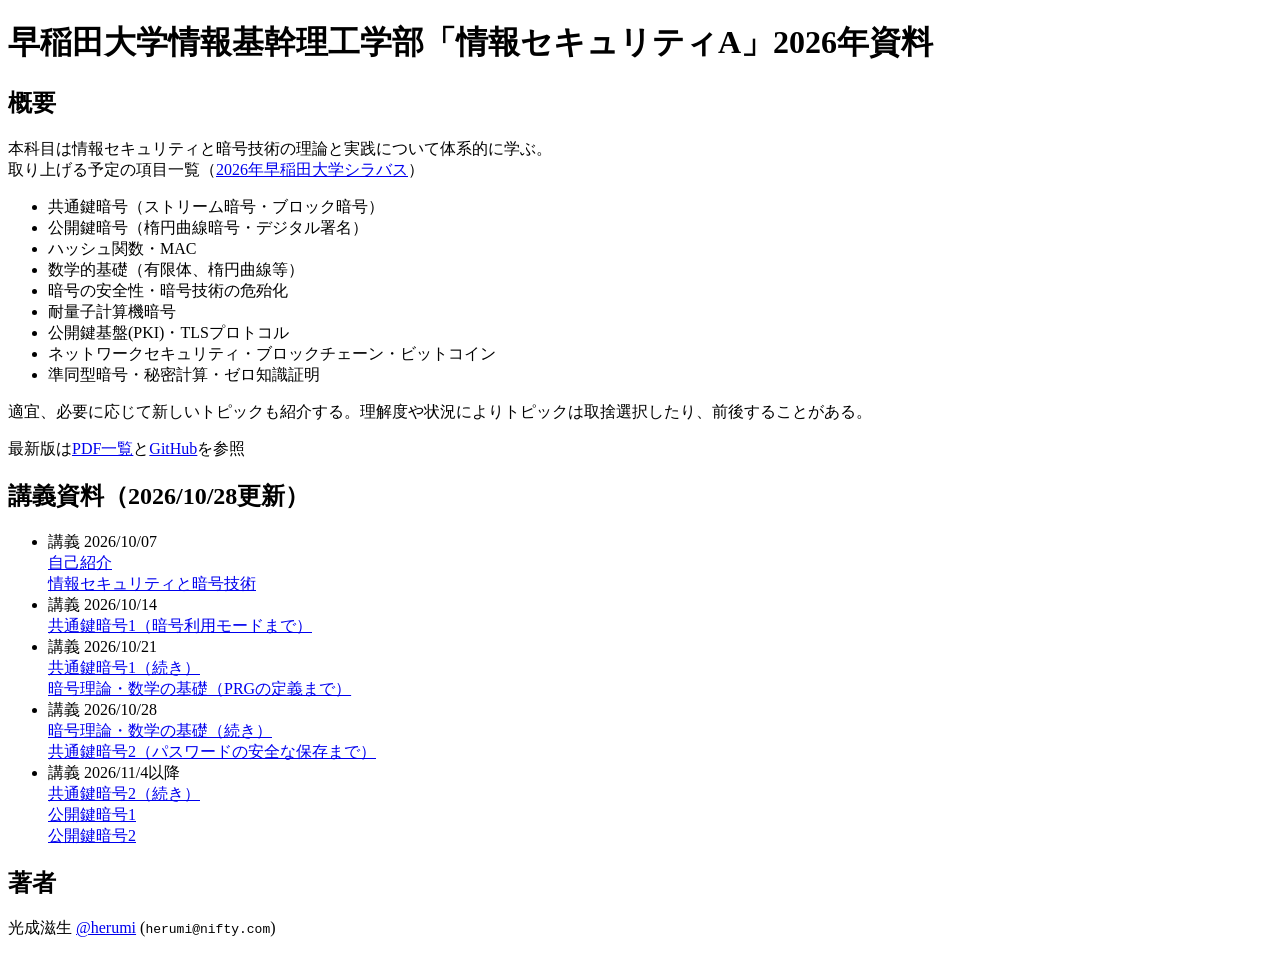
==== index.html @ 186a7a7f "fix link" ====
<!DOCTYPE html>
<html lang="ja">
<head>
<meta charset="UTF-8">
<title>早稲田大学情報基幹理工学部「情報セキュリティA」2026年資料</title>
<link rel="stylesheet" href="style.css">
</head>
<body>
<h1>早稲田大学情報基幹理工学部「情報セキュリティA」2026年資料</h1>

<h2>概要</h2>
本科目は情報セキュリティと暗号技術の理論と実践について体系的に学ぶ。<br>
取り上げる予定の項目一覧（<a href="https://www.wsl.waseda.jp/syllabus/JAA104.php?pKey=2603034009012026260702401026&pLng=jp">2026年早稲田大学シラバス</a>）<br>
<ul>
<li>共通鍵暗号（ストリーム暗号・ブロック暗号）</li>
<li>公開鍵暗号（楕円曲線暗号・デジタル署名）</li>
<li>ハッシュ関数・MAC</li>
<li>数学的基礎（有限体、楕円曲線等）</li>
<li>暗号の安全性・暗号技術の危殆化</li>
<li>耐量子計算機暗号</li>
<li>公開鍵基盤(PKI)・TLSプロトコル</li>
<li>ネットワークセキュリティ・ブロックチェーン・ビットコイン</li>
<li>準同型暗号・秘密計算・ゼロ知識証明</li>
</ul>

適宜、必要に応じて新しいトピックも紹介する。理解度や状況によりトピックは取捨選択したり、前後することがある。

<p>最新版は<a href="https://github.com/herumi/lecture-crypto/tree/gh-pages/pdf">PDF一覧</a>と<a href="https://github.com/herumi/lecture-crypto">GitHub</a>を参照</p>


<h2>講義資料（2026/10/28更新）</h2>
<ul>
<li>講義 2026/10/07<br>
  <a href="pdf/lec-self-intro.pdf">自己紹介</a><br>
  <a href="pdf/lec-info-sec.pdf">情報セキュリティと暗号技術</a><br>
</li>
<li>講義 2026/10/14<br>
  <a href="pdf/lec-sym-crypto.pdf">共通鍵暗号1（暗号利用モードまで）</a><br>
</li>
<li>講義 2026/10/21<br>
  <a href="pdf/lec-sym-crypto.pdf">共通鍵暗号1（続き）</a><br>
  <a href="pdf/lec-theory1.pdf">暗号理論・数学の基礎（PRGの定義まで）</a><br>
</li>
<li>講義 2026/10/28<br>
  <a href="pdf/lec-theory1.pdf">暗号理論・数学の基礎（続き）</a><br>
  <a href="pdf/lec-mac-hash-aead.pdf">共通鍵暗号2（パスワードの安全な保存まで）</a><br>
</li>
<li>講義 2026/11/4以降<br>
  <a href="pdf/lec-mac-hash-aead.pdf">共通鍵暗号2（続き）</a><br>
  <a href="pdf/lec-pkc1.pdf">公開鍵暗号1</a><br>
  <a href="pdf/lec-pkc2.pdf">公開鍵暗号2</a><br>
</li>
</ul>

<h2>著者</h2>
<p>光成滋生 <a href="https://github.com/herumi">@herumi</a> (<code>herumi@nifty.com</code>)</p>

</body>
</html>
---- style.css ----
.new-label {
  color: red;
}
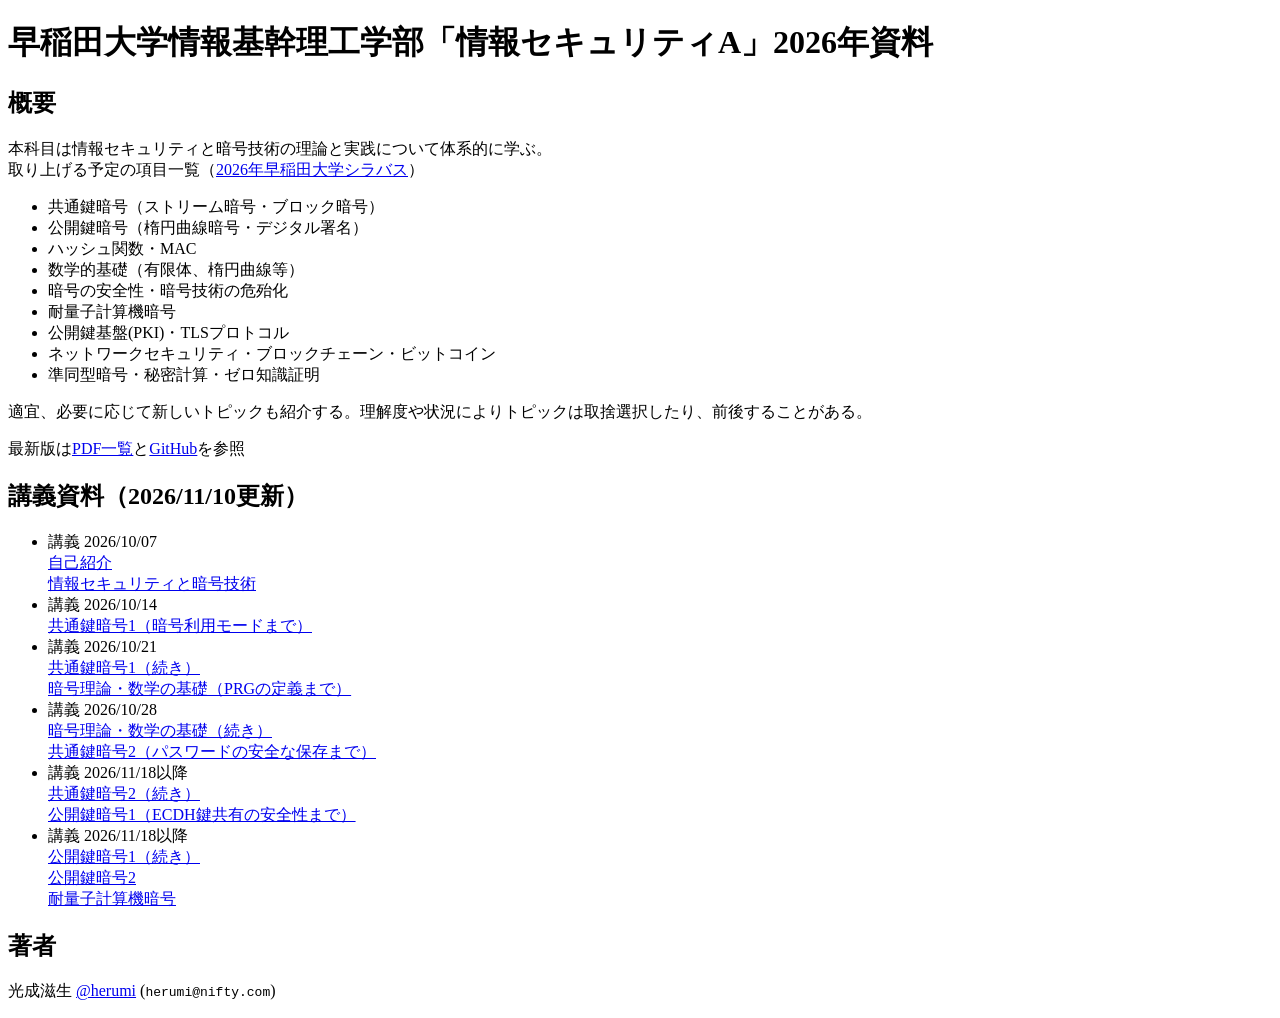
==== commit a07828fe: "update" ====
--- a/index.html
+++ b/index.html
@@ -28,7 +28,7 @@
 <p>最新版は<a href="https://github.com/herumi/lecture-crypto/tree/gh-pages/pdf">PDF一覧</a>と<a href="https://github.com/herumi/lecture-crypto">GitHub</a>を参照</p>
 
 
-<h2>講義資料（2026/10/28更新）</h2>
+<h2>講義資料（2026/11/10更新）</h2>
 <ul>
 <li>講義 2026/10/07<br>
   <a href="pdf/lec-self-intro.pdf">自己紹介</a><br>
@@ -45,10 +45,14 @@
   <a href="pdf/lec-theory1.pdf">暗号理論・数学の基礎（続き）</a><br>
   <a href="pdf/lec-mac-hash-aead.pdf">共通鍵暗号2（パスワードの安全な保存まで）</a><br>
 </li>
-<li>講義 2026/11/4以降<br>
+<li>講義 2026/11/18以降<br>
   <a href="pdf/lec-mac-hash-aead.pdf">共通鍵暗号2（続き）</a><br>
-  <a href="pdf/lec-pkc1.pdf">公開鍵暗号1</a><br>
+  <a href="pdf/lec-pkc1.pdf">公開鍵暗号1（ECDH鍵共有の安全性まで）</a><br>
+</li>
+<li>講義 2026/11/18以降<br>
+  <a href="pdf/lec-pkc1.pdf">公開鍵暗号1（続き）</a><br>
   <a href="pdf/lec-pkc2.pdf">公開鍵暗号2</a><br>
+  <a href="pdf/lec-pqc.pdf">耐量子計算機暗号</a><br>
 </li>
 </ul>
 
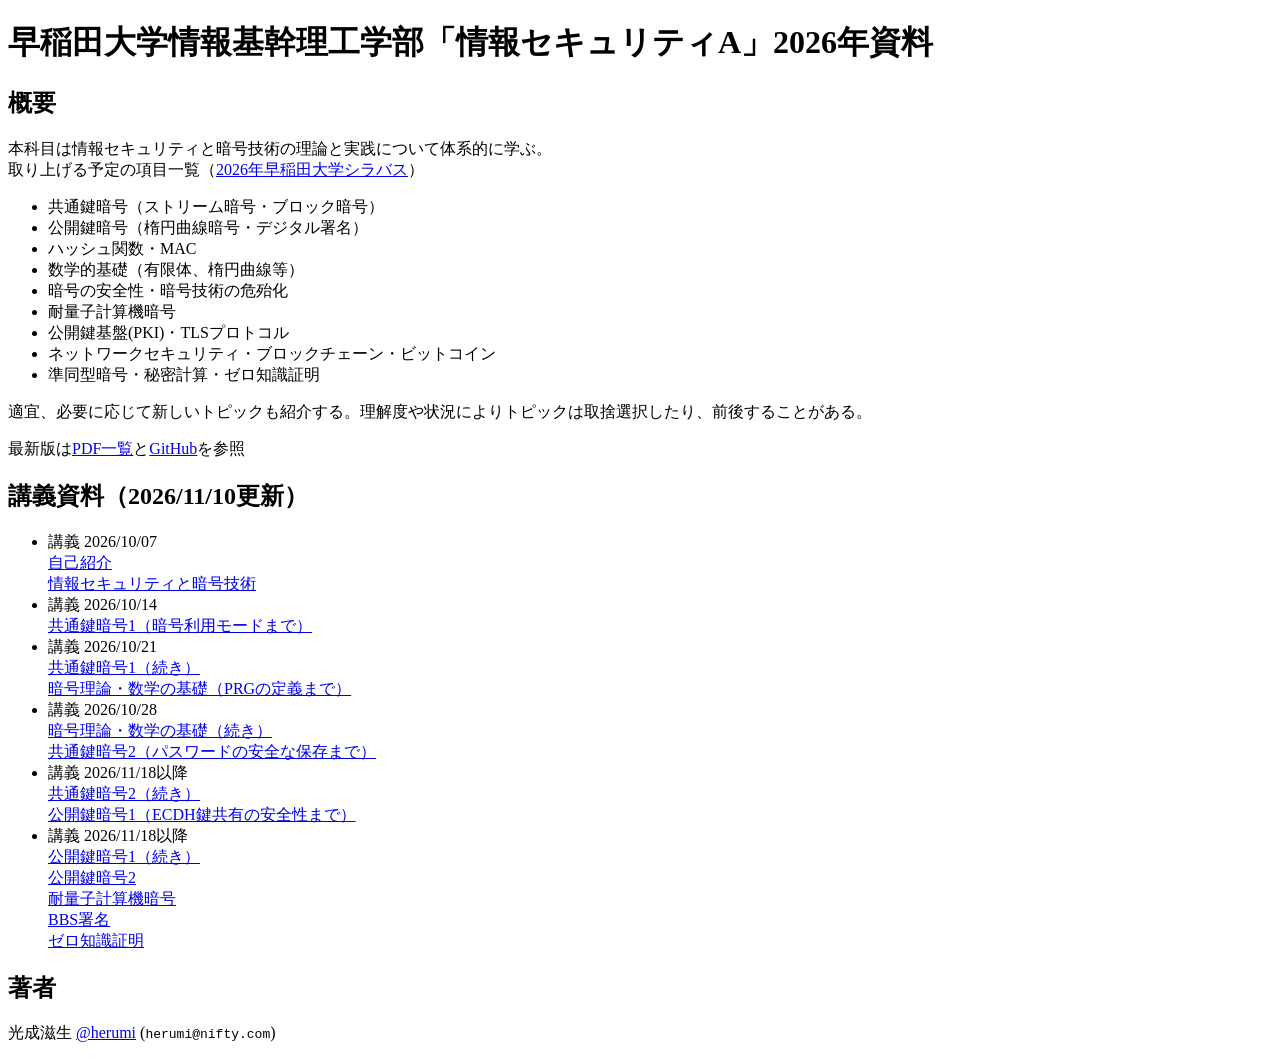
==== commit 003479c3: "add bbs/zkp" ====
--- a/index.html
+++ b/index.html
@@ -53,6 +53,8 @@
   <a href="pdf/lec-pkc1.pdf">公開鍵暗号1（続き）</a><br>
   <a href="pdf/lec-pkc2.pdf">公開鍵暗号2</a><br>
   <a href="pdf/lec-pqc.pdf">耐量子計算機暗号</a><br>
+  <a href="pdf/lec-bbs-zkp.pdf">BBS署名</a><br>
+  <a href="pdf/lec-zkp.pdf">ゼロ知識証明</a><br>
 </li>
 </ul>
 
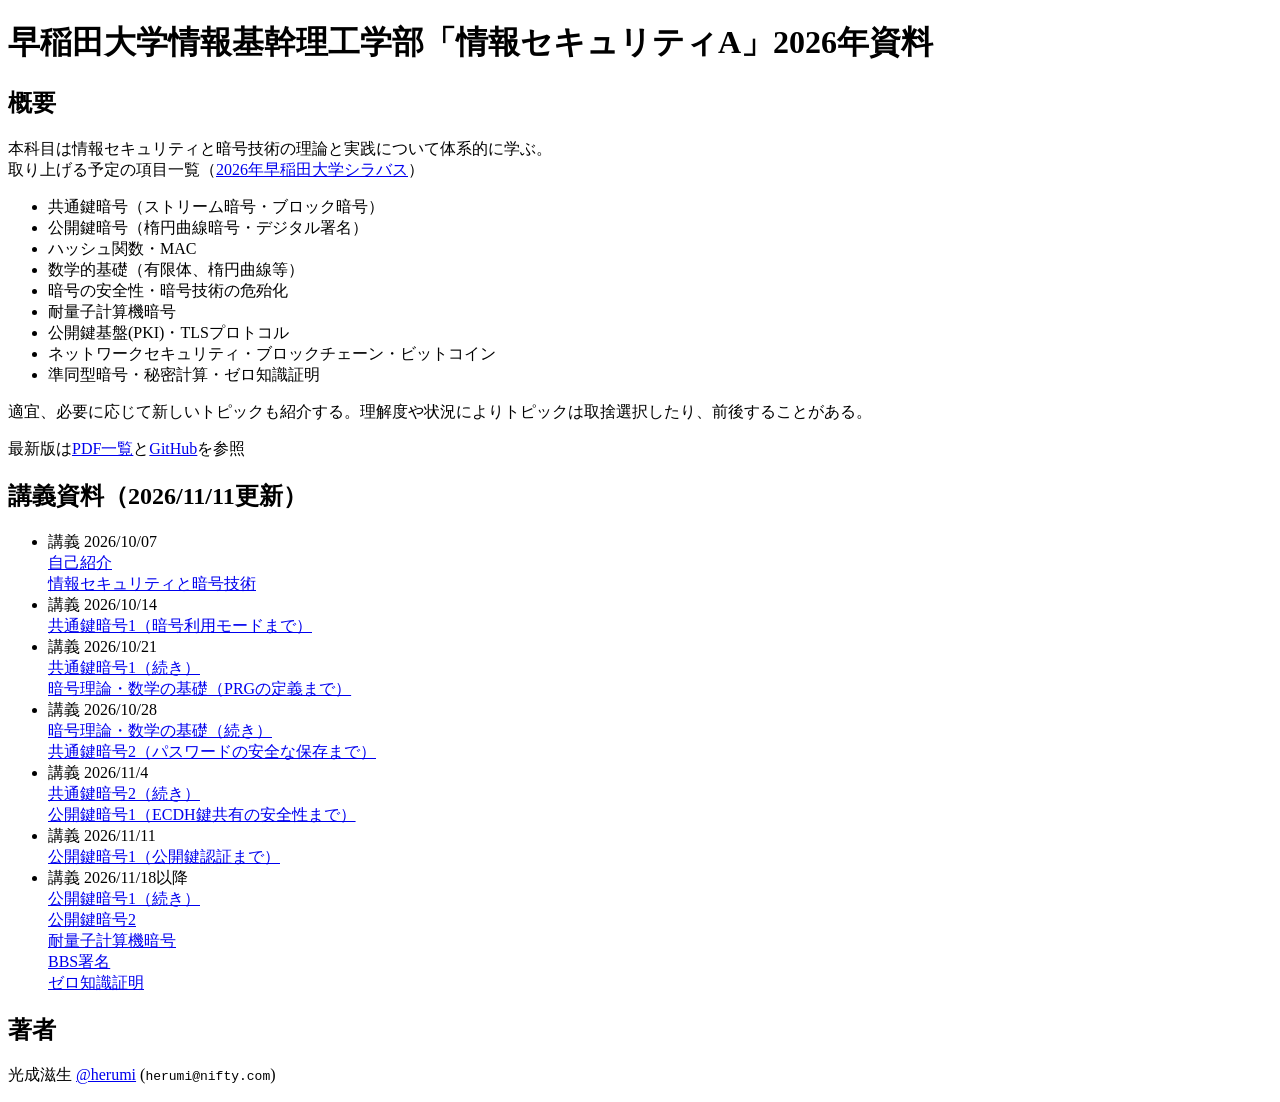
==== commit 06274980: "update" ====
--- a/index.html
+++ b/index.html
@@ -28,7 +28,7 @@
 <p>最新版は<a href="https://github.com/herumi/lecture-crypto/tree/gh-pages/pdf">PDF一覧</a>と<a href="https://github.com/herumi/lecture-crypto">GitHub</a>を参照</p>
 
 
-<h2>講義資料（2026/11/10更新）</h2>
+<h2>講義資料（2026/11/11更新）</h2>
 <ul>
 <li>講義 2026/10/07<br>
   <a href="pdf/lec-self-intro.pdf">自己紹介</a><br>
@@ -45,9 +45,12 @@
   <a href="pdf/lec-theory1.pdf">暗号理論・数学の基礎（続き）</a><br>
   <a href="pdf/lec-mac-hash-aead.pdf">共通鍵暗号2（パスワードの安全な保存まで）</a><br>
 </li>
-<li>講義 2026/11/18以降<br>
+<li>講義 2026/11/4<br>
   <a href="pdf/lec-mac-hash-aead.pdf">共通鍵暗号2（続き）</a><br>
   <a href="pdf/lec-pkc1.pdf">公開鍵暗号1（ECDH鍵共有の安全性まで）</a><br>
+</li>
+<li>講義 2026/11/11<br>
+  <a href="pdf/lec-pkc1.pdf">公開鍵暗号1（公開鍵認証まで）</a><br>
 </li>
 <li>講義 2026/11/18以降<br>
   <a href="pdf/lec-pkc1.pdf">公開鍵暗号1（続き）</a><br>
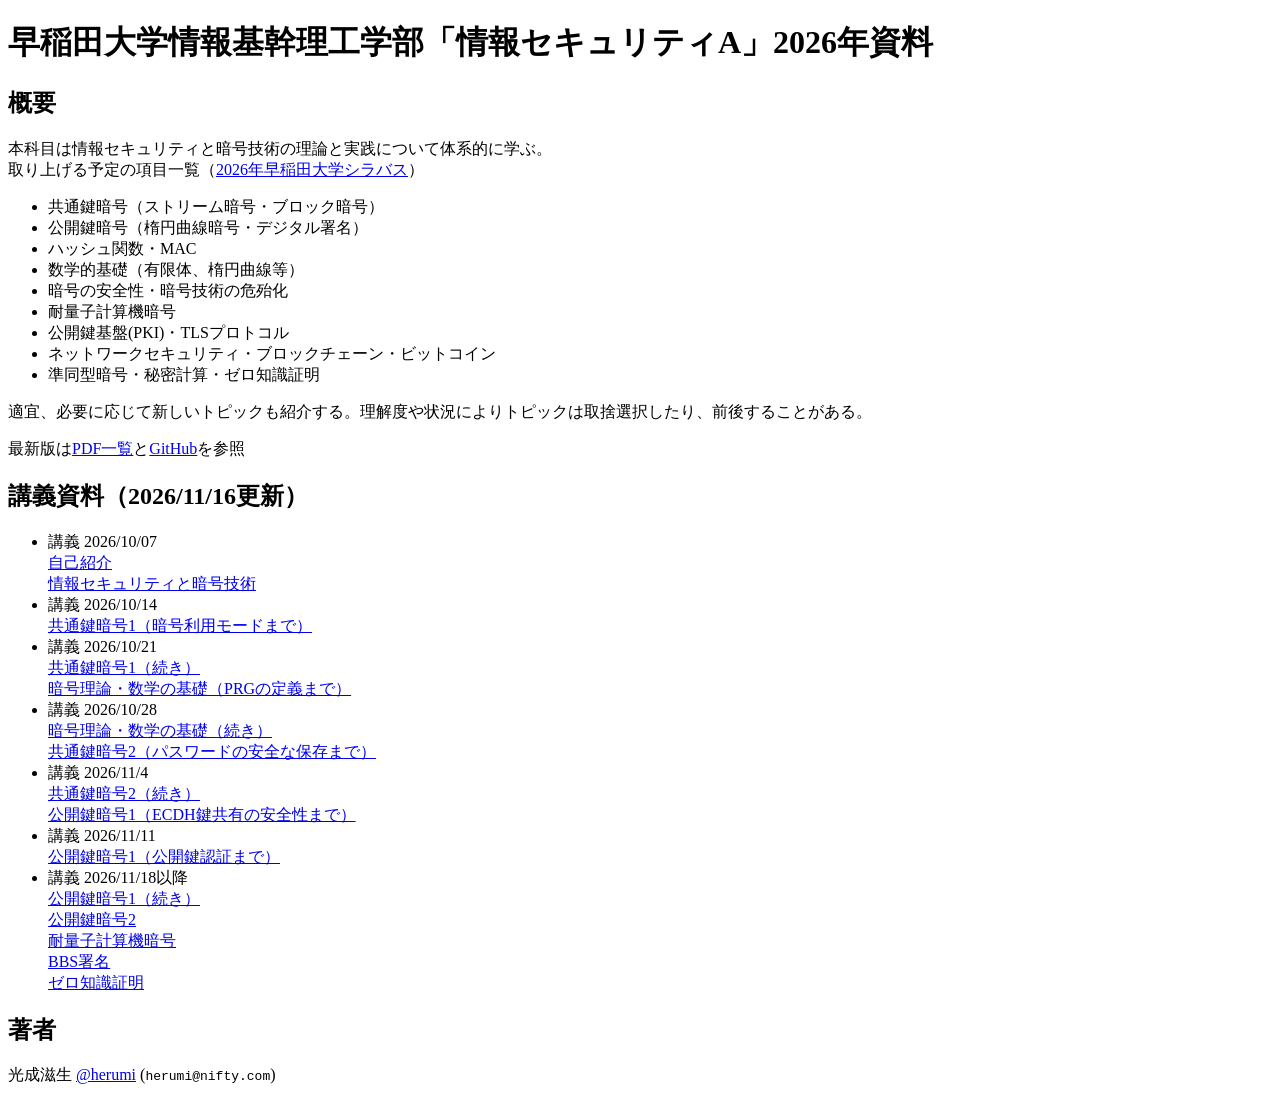
==== commit 388857e6: "update lec-pkc2.pdf" ====
--- a/index.html
+++ b/index.html
@@ -28,7 +28,7 @@
 <p>最新版は<a href="https://github.com/herumi/lecture-crypto/tree/gh-pages/pdf">PDF一覧</a>と<a href="https://github.com/herumi/lecture-crypto">GitHub</a>を参照</p>
 
 
-<h2>講義資料（2026/11/11更新）</h2>
+<h2>講義資料（2026/11/16更新）</h2>
 <ul>
 <li>講義 2026/10/07<br>
   <a href="pdf/lec-self-intro.pdf">自己紹介</a><br>
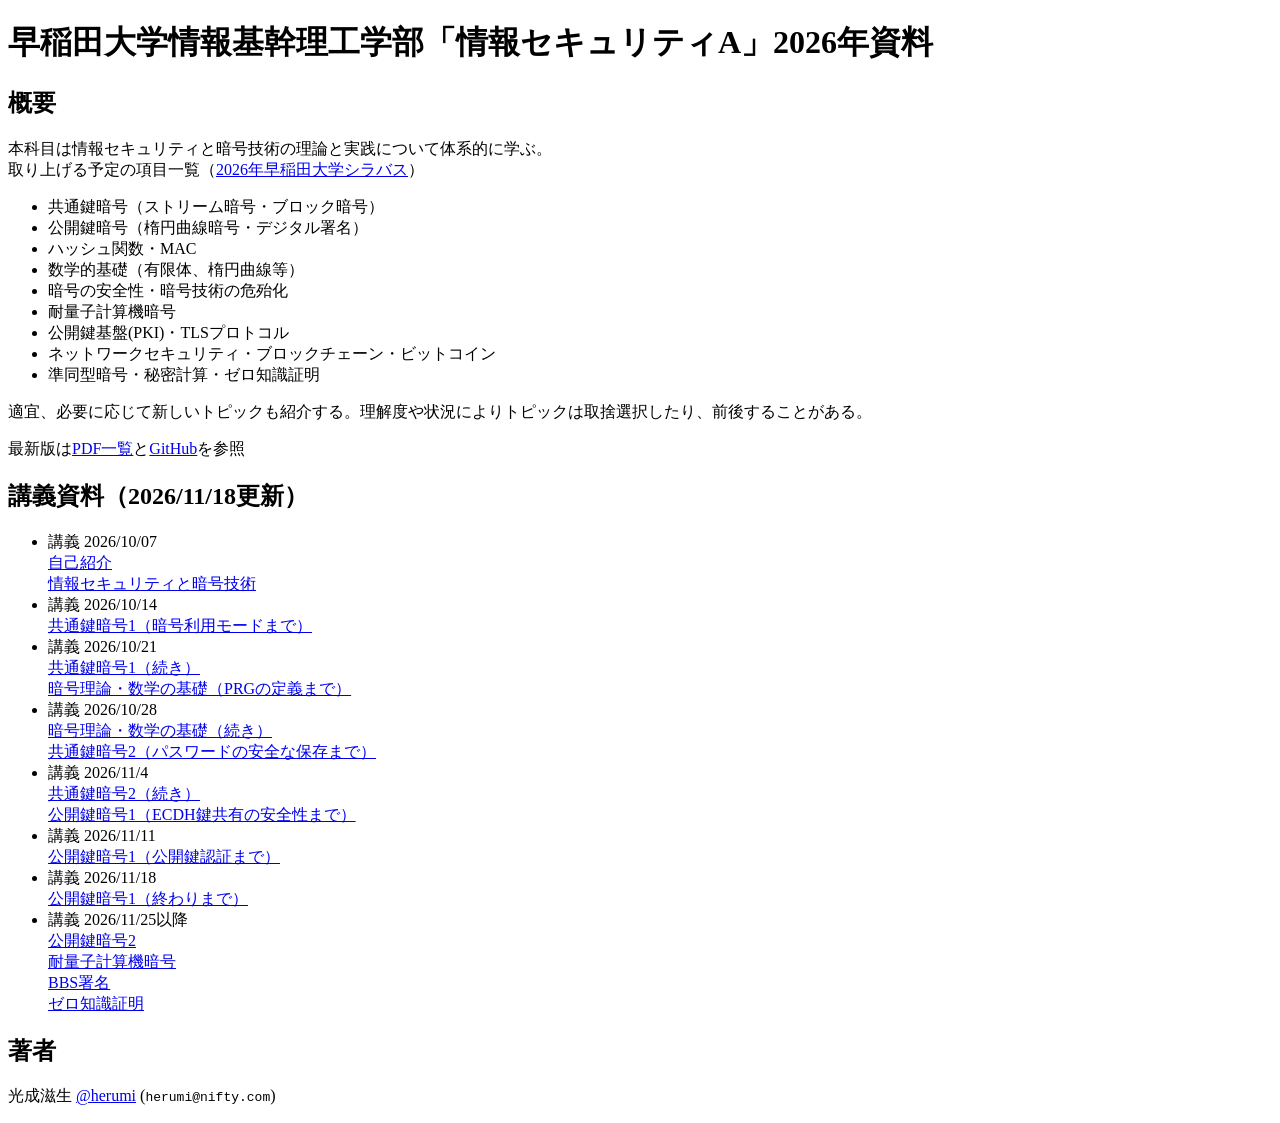
==== commit 41369a43: "update" ====
--- a/index.html
+++ b/index.html
@@ -28,7 +28,7 @@
 <p>最新版は<a href="https://github.com/herumi/lecture-crypto/tree/gh-pages/pdf">PDF一覧</a>と<a href="https://github.com/herumi/lecture-crypto">GitHub</a>を参照</p>
 
 
-<h2>講義資料（2026/11/16更新）</h2>
+<h2>講義資料（2026/11/18更新）</h2>
 <ul>
 <li>講義 2026/10/07<br>
   <a href="pdf/lec-self-intro.pdf">自己紹介</a><br>
@@ -52,8 +52,10 @@
 <li>講義 2026/11/11<br>
   <a href="pdf/lec-pkc1.pdf">公開鍵暗号1（公開鍵認証まで）</a><br>
 </li>
-<li>講義 2026/11/18以降<br>
-  <a href="pdf/lec-pkc1.pdf">公開鍵暗号1（続き）</a><br>
+<li>講義 2026/11/18<br>
+  <a href="pdf/lec-pkc1.pdf">公開鍵暗号1（終わりまで）</a><br>
+</li>
+<li>講義 2026/11/25以降<br>
   <a href="pdf/lec-pkc2.pdf">公開鍵暗号2</a><br>
   <a href="pdf/lec-pqc.pdf">耐量子計算機暗号</a><br>
   <a href="pdf/lec-bbs-zkp.pdf">BBS署名</a><br>
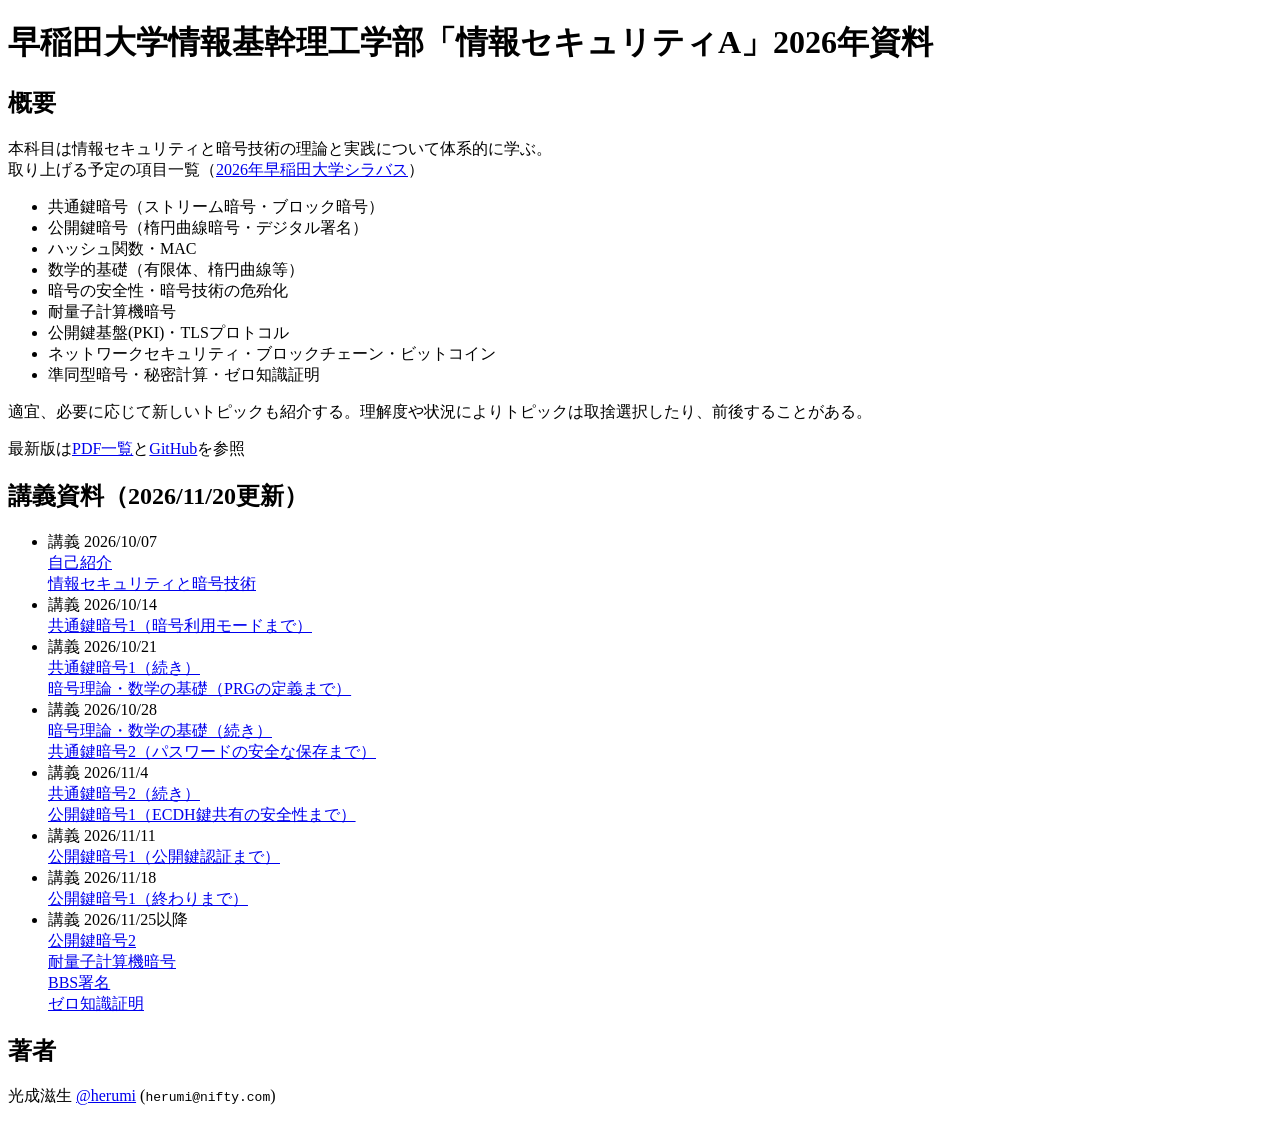
==== commit 9d270338: "update" ====
--- a/index.html
+++ b/index.html
@@ -28,7 +28,7 @@
 <p>最新版は<a href="https://github.com/herumi/lecture-crypto/tree/gh-pages/pdf">PDF一覧</a>と<a href="https://github.com/herumi/lecture-crypto">GitHub</a>を参照</p>
 
 
-<h2>講義資料（2026/11/18更新）</h2>
+<h2>講義資料（2026/11/20更新）</h2>
 <ul>
 <li>講義 2026/10/07<br>
   <a href="pdf/lec-self-intro.pdf">自己紹介</a><br>
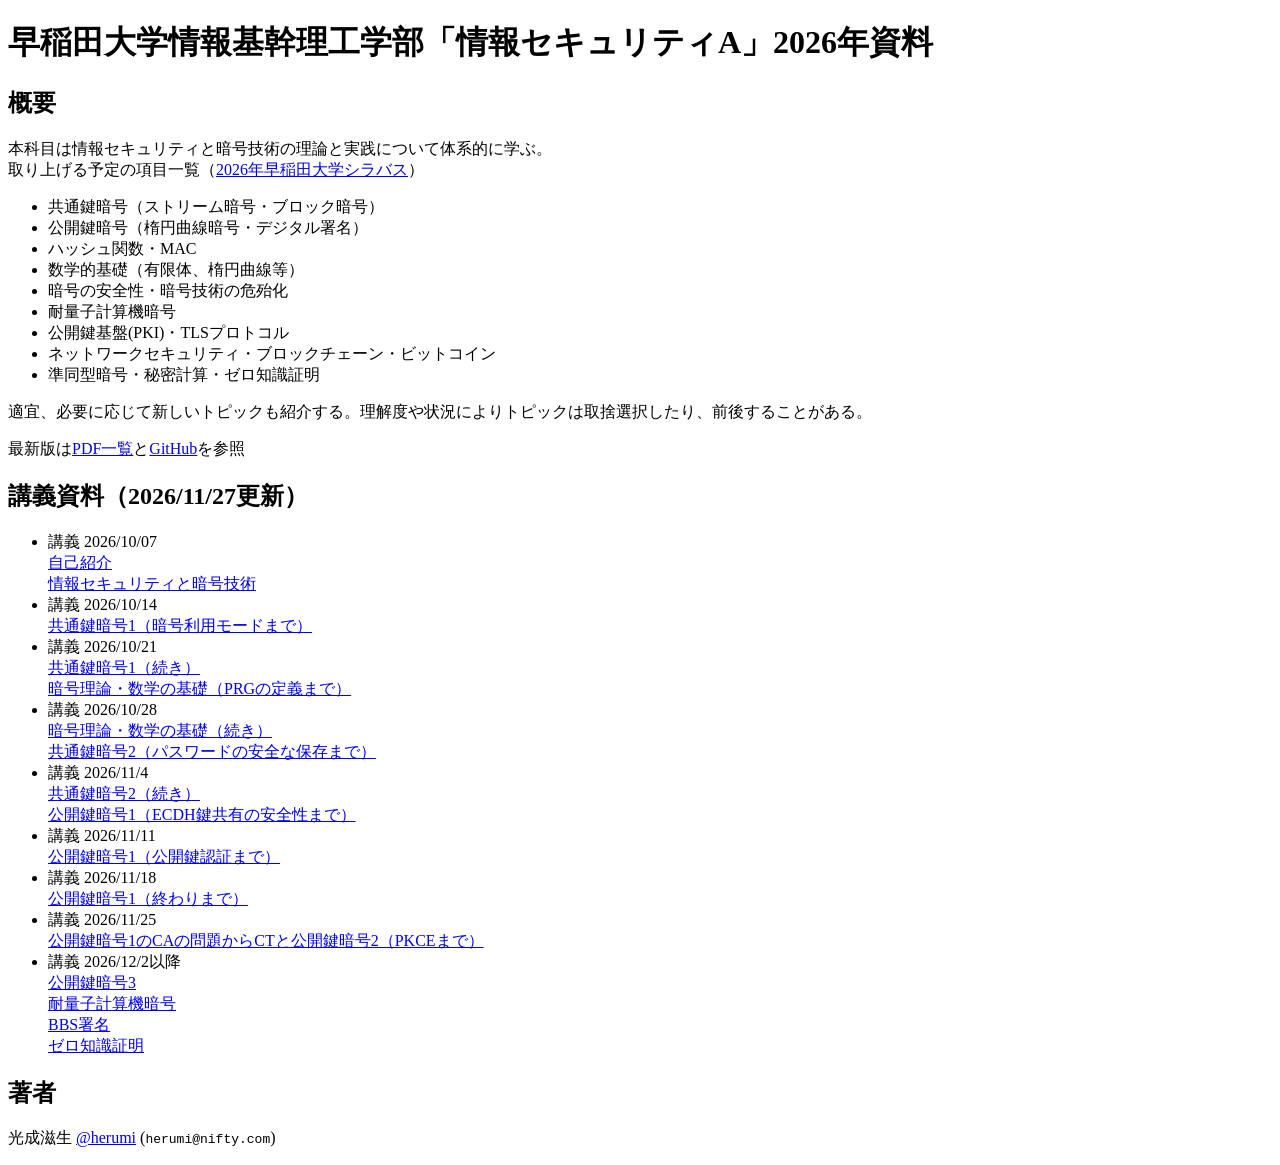
==== commit ca789058: "update" ====
--- a/index.html
+++ b/index.html
@@ -28,7 +28,7 @@
 <p>最新版は<a href="https://github.com/herumi/lecture-crypto/tree/gh-pages/pdf">PDF一覧</a>と<a href="https://github.com/herumi/lecture-crypto">GitHub</a>を参照</p>
 
 
-<h2>講義資料（2026/11/20更新）</h2>
+<h2>講義資料（2026/11/27更新）</h2>
 <ul>
 <li>講義 2026/10/07<br>
   <a href="pdf/lec-self-intro.pdf">自己紹介</a><br>
@@ -55,8 +55,10 @@
 <li>講義 2026/11/18<br>
   <a href="pdf/lec-pkc1.pdf">公開鍵暗号1（終わりまで）</a><br>
 </li>
-<li>講義 2026/11/25以降<br>
-  <a href="pdf/lec-pkc2.pdf">公開鍵暗号2</a><br>
+<li>講義 2026/11/25<br>
+  <a href="pdf/lec-pkc2.pdf">公開鍵暗号1のCAの問題からCTと公開鍵暗号2（PKCEまで）</a><br>
+<li>講義 2026/12/2以降<br>
+  <a href="pdf/lec-pke.pdf">公開鍵暗号3</a><br>
   <a href="pdf/lec-pqc.pdf">耐量子計算機暗号</a><br>
   <a href="pdf/lec-bbs-zkp.pdf">BBS署名</a><br>
   <a href="pdf/lec-zkp.pdf">ゼロ知識証明</a><br>
